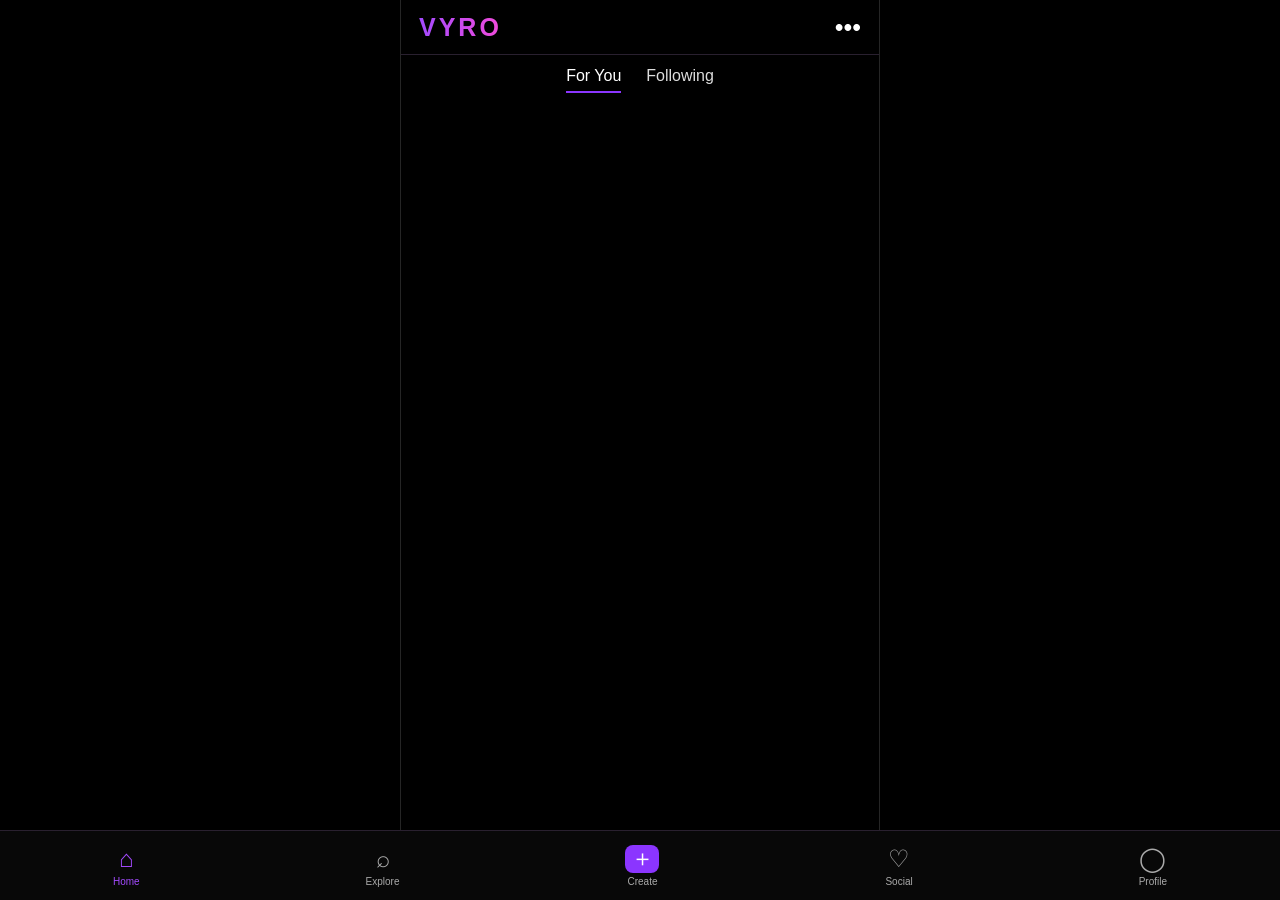
==== index.html @ 03684670 "Add files via upload" ====
<!DOCTYPE html>
<html lang="en">
<head>
  <meta charset="UTF-8">
  <meta name="viewport" content="width=device-width, initial-scale=1.0, viewport-fit=cover">
  <title>VYRO</title>
  <link rel="stylesheet" href="style.css">
  <link rel="stylesheet" href="auth.css">
</head>
<body class="booting logged-out">

  <header class="topbar">
    <h1>VYRO</h1>
    <button id="settingsBtn" aria-label="Settings">•••</button>
  </header>

  <main>
    <!-- LOG IN / SIGN UP -->
    <section id="auth" class="page">
      <h2 id="authTitle">Log in to VYRO</h2>
      <form id="authForm">
        <div id="authUsernameWrap" hidden>
          <label for="authUsername">Username</label>
          <input id="authUsername" autocomplete="username" placeholder="yourusername" maxlength="24">
        </div>
        <label for="authEmail">Email</label>
        <input id="authEmail" type="email" autocomplete="email" placeholder="you@example.com" required>
        <label for="authPassword">Password</label>
        <input id="authPassword" type="password" autocomplete="current-password" minlength="6" placeholder="At least 6 characters" required>
        <div id="authTermsWrap" hidden>
          <label class="terms">
            <input type="checkbox" id="authTerms">
            <span>I'm 13 or older and agree to the <a href="terms.html" target="_blank" rel="noopener">Terms and Privacy</a></span>
          </label>
        </div>
        <button class="primary-btn" id="authSubmit" type="submit">Log in</button>
        <p class="auth-msg" id="authMsg" role="status"></p>
        <button class="auth-switch" id="authToggle" type="button">Create an account</button>
        <button class="auth-switch" id="authForgot" type="button">Forgot password?</button>
      </form>
    </section>

    <!-- SET NEW PASSWORD (opened from the reset email) -->
    <section id="newPassword" class="page">
      <h2>Choose a new password</h2>
      <form id="newPassForm">
        <label for="newPass">New password</label>
        <input id="newPass" type="password" autocomplete="new-password" minlength="6" required>
        <button class="primary-btn" type="submit">Save password</button>
        <p class="auth-msg" id="newPassMsg" role="status"></p>
      </form>
    </section>

    <!-- HOME: FULL-SCREEN VIDEO FEED -->
    <section id="home" class="page active">
      <div class="feed-tabs">
        <span class="selected" data-feed="foryou">For You</span>
        <span data-feed="following">Following</span>
      </div>
      <div id="videoFeed" class="video-feed"></div>
    </section>

    <!-- EXPLORE: PHOTOS, CREATORS, TRENDS AND SOUNDS -->
    <section id="explore" class="page">
      <h2>Explore</h2>
      <input class="search" id="searchInput" placeholder="Search creators">

      <div class="explore-tabs">
        <button class="selected">All</button>
        <button>Videos</button>
        <button>Sounds</button>
        <button>Trends</button>
        <button>Creators</button>
      </div>

      <h3>Creators</h3>
      <div class="creator-list" id="creatorList"></div>

      <h3>New videos</h3>
      <div class="photo-grid" id="trendGrid"></div>

    </section>

    <!-- CREATE -->
    <section id="create" class="page center-page">
      <h2>Create on VYRO</h2>
      <input id="captionInput" placeholder="Add a caption (optional)" maxlength="150">
      <button class="primary-btn" id="uploadBtn">Upload Video</button>
      <button class="secondary-btn" id="liveBtn">Go Live</button>
      <input type="file" id="videoInput" accept="video/mp4,video/webm,video/quicktime" hidden>
    </section>

    <!-- SOCIAL -->
    <section id="social" class="page">
      <h2>Social</h2>
      <div class="social-tabs">
        <button class="selected">All</button>
        <button>Followers</button>
        <button>Likes</button>
        <button>Comments</button>
        <button>Reposts</button>
      </div>
      <div id="notifications"></div>

      <h3>Messages</h3>
      <p class="empty-note">Messages are coming soon.</p>
    </section>

    <!-- PROFILE -->
    <section id="profile" class="page">
      <div class="profile-header">
        <img src="https://i.pravatar.cc/150?img=32" alt="Your profile picture">
        <h2 id="displayName">VYRO User</h2>
        <p id="username">@user0</p>
        <p id="bio">Welcome to my VYRO profile.</p>
        <button class="secondary-btn" id="editProfileBtn">Edit Profile</button>
      </div>

      <div class="stats">
        <div><strong>0</strong><span>Following</span></div>
        <div><strong>0</strong><span>Followers</span></div>
        <div><strong>0</strong><span>Likes</span></div>
      </div>

      <h3>Your Videos</h3>
      <div class="photo-grid" id="profileGrid"></div>
    </section>

    <!-- EDIT PROFILE -->
    <section id="editProfile" class="page">
      <h2>Edit Profile</h2>
      <label>Display name</label>
      <input id="nameInput" placeholder="Your display name">
      <label>Username</label>
      <input id="usernameInput" placeholder="yourusername">
      <label>Bio</label>
      <textarea id="bioInput" placeholder="Write your bio" maxlength="200"></textarea>
      <button class="primary-btn" id="saveProfileBtn">Save Changes</button>
      <button class="secondary-btn" data-page="profile">Cancel</button>
    </section>

    <!-- OTHER PEOPLE'S PROFILES -->
    <section id="userProfile" class="page">
      <div class="profile-header">
        <img id="upAvatar" alt="">
        <h2 id="upName"></h2>
        <p id="upUsername"></p>
        <p id="upBio"></p>
        <button class="primary-btn" id="upFollow">Follow</button>
        <button class="secondary-btn" id="upBlock">Block</button>
      </div>
      <div class="stats" id="upStats">
        <div><strong>0</strong><span>Following</span></div>
        <div><strong>0</strong><span>Followers</span></div>
        <div><strong>0</strong><span>Videos</span></div>
      </div>
      <h3>Videos</h3>
      <div class="photo-grid" id="upGrid"></div>
      <button class="secondary-btn" id="upBack">Back</button>
    </section>

    <!-- BLOCKED ACCOUNTS -->
    <section id="blocked" class="page">
      <h2>Blocked Accounts</h2>
      <div id="blockedList"></div>
      <button class="secondary-btn" data-page="settings">Back</button>
    </section>

    <!-- SETTINGS -->
    <section id="settings" class="page">
      <h2>Settings</h2>
      <button class="setting-row" id="accountBtn">Account</button>
      <button class="setting-row" id="privacyBtn">Privacy and Terms</button>
      <button class="setting-row" id="blockedBtn" data-page="blocked">Blocked Accounts</button>
      <button class="setting-row" id="helpBtn">Help and Support</button>
      <button class="setting-row" id="logoutBtn">Log Out</button>
      <button class="setting-row danger" id="deleteAccountBtn">Delete My Account</button>
      <button class="secondary-btn" data-page="profile">Back</button>
    </section>
  </main>

  <!-- BOTTOM NAVIGATION -->
  <nav class="bottom-nav">
    <button class="nav-item active" data-page="home">
      <span class="nav-symbol">⌂</span>Home
    </button>
    <button class="nav-item" data-page="explore">
      <span class="nav-symbol">⌕</span>Explore
    </button>
    <button class="nav-item create-nav" data-page="create">
      <span class="nav-symbol">＋</span>Create
    </button>
    <button class="nav-item" data-page="social">
      <span class="nav-symbol">♡</span>Social<span class="badge" id="socialBadge" hidden></span>
    </button>
    <button class="nav-item" data-page="profile">
      <span class="nav-symbol">◯</span>Profile
    </button>
  </nav>

  <script src="https://cdn.jsdelivr.net/npm/@supabase/supabase-js@2.45.4/dist/umd/supabase.js"></script>
  <script src="config.js"></script>
  <script src="script.js"></script>
  <script src="backend.js"></script>
</body>
</html>
---- style.css ----
* {
  box-sizing: border-box;
  margin: 0;
  padding: 0;
}

:root {
  --black: #000;
  --white: #fff;
  --purple: #8b35ff;
  --pink: #e43dff;
  --muted: #aaa;
}

body {
  background: var(--black);
  color: var(--white);
  font-family: Arial, sans-serif;
  min-height: 100vh;
}

button, input, textarea {
  font: inherit;
}

button {
  cursor: pointer;
  color: var(--white);
  border: 0;
}

button:focus-visible,
input:focus-visible,
textarea:focus-visible {
  outline: 2px solid var(--pink);
  outline-offset: 2px;
}

.topbar {
  height: 55px;
  display: flex;
  align-items: center;
  justify-content: space-between;
  padding: 0 18px;
  background: #000;
  border-bottom: 1px solid #29202f;
  position: relative;
  z-index: 5;
}

.topbar h1 {
  font-size: 25px;
  letter-spacing: 3px;
  background: linear-gradient(90deg, #a34aff, #f34bdb);
  color: transparent;
  background-clip: text;
  -webkit-background-clip: text;
}

.topbar button {
  background: transparent;
  font-size: 25px;
}

main {
  padding-bottom: 70px;
}

.page {
  display: none;
  min-height: calc(100vh - 125px);
  padding: 18px;
}

.page.active {
  display: block;
}

h2 {
  margin-bottom: 18px;
}

h3 {
  margin: 22px 0 12px;
}

.primary-btn,
.secondary-btn {
  display: block;
  width: 100%;
  padding: 13px;
  margin-top: 12px;
  border-radius: 9px;
  font-weight: bold;
}

.primary-btn {
  background: linear-gradient(100deg, var(--purple), var(--pink));
}

.secondary-btn {
  background: #111;
  border: 1px solid var(--purple);
}

.center-page {
  display: none;
  flex-direction: column;
  justify-content: center;
  text-align: center;
}

.center-page.active {
  display: flex;
}

/* HOME VIDEO FEED */

#home {
  position: relative; /* anchors the feed tabs */
  padding: 0;
  height: calc(100dvh - 125px);
  min-height: 400px;
  overflow: hidden;
}

.feed-tabs {
  position: absolute;
  z-index: 2;
  top: 12px;
  left: 0;
  right: 0;
  display: flex;
  justify-content: center;
  gap: 25px;
  pointer-events: none;
  text-shadow: 0 1px 5px #000;
}

.feed-tabs span {
  color: #ddd;
  padding-bottom: 6px;
}

.feed-tabs .selected {
  color: #fff;
  border-bottom: 2px solid var(--purple);
}

.video-feed {
  height: 100%;
  overflow-y: auto;
  scroll-snap-type: y mandatory;
  scrollbar-width: none;
}

.video-feed::-webkit-scrollbar {
  display: none;
}

.video-card {
  height: 100%;
  min-height: 400px;
  width: 100%;
  position: relative;
  scroll-snap-align: start;
  overflow: hidden;
  background: #151515;
  cursor: pointer;
}

.video-card video,
.video-poster {
  position: absolute;
  inset: 0;
  width: 100%;
  height: 100%;
  object-fit: cover;
}

.video-card::after {
  content: "";
  position: absolute;
  inset: 35% 0 0;
  background: linear-gradient(transparent, rgba(0,0,0,.8));
  pointer-events: none;
}

/* Pause indicator shown after tapping a video */
.pause-icon {
  position: absolute;
  z-index: 2;
  top: 50%;
  left: 50%;
  transform: translate(-50%, -50%);
  font-size: 64px;
  opacity: 0;
  pointer-events: none;
  text-shadow: 0 2px 10px #000;
  transition: opacity .15s;
}

.video-card.paused .pause-icon {
  opacity: .85;
}

/* Sound toggle */
.mute-btn {
  position: absolute;
  z-index: 3;
  top: 48px;
  right: 12px;
  width: 38px;
  height: 38px;
  border-radius: 50%;
  background: rgba(0,0,0,.5);
  font-size: 18px;
  line-height: 38px;
  text-align: center;
}

.video-info {
  position: absolute;
  z-index: 2;
  bottom: 20px;
  left: 14px;
  right: 78px;
  text-shadow: 0 1px 4px #000;
}

.video-info strong {
  font-size: 15px;
}

.video-info p {
  font-size: 14px;
  margin-top: 9px;
  line-height: 1.4;
}

.follow-btn {
  display: inline-block;
  margin-left: 8px;
  padding: 6px 12px;
  border-radius: 6px;
  background: var(--purple);
  font-weight: bold;
}

.sound-name {
  margin-top: 12px;
  font-size: 12px;
}

.video-actions {
  position: absolute;
  z-index: 3;
  right: 12px;
  bottom: 24px;
  display: flex;
  flex-direction: column;
  align-items: center;
  gap: 16px;
}

.video-action {
  background: transparent;
  display: flex;
  flex-direction: column;
  align-items: center;
  gap: 3px;
  font-size: 12px;
}

.video-action img {
  width: 35px;
  height: 35px;
  object-fit: cover;
  border-radius: 50%;
  border: 2px solid white;
}

.action-symbol {
  font-size: 27px;
  line-height: 1;
}

.video-action.liked .action-symbol {
  color: #ff3b78;
}

.video-menu {
  position: absolute;
  z-index: 5;
  right: 10px;
  bottom: 90px;
  background: #19151e;
  border: 1px solid #553078;
  border-radius: 12px;
  padding: 8px;
  display: none;
  min-width: 155px;
}

.video-menu.open {
  display: block;
}

.video-menu button {
  display: block;
  width: 100%;
  text-align: left;
  padding: 10px;
  background: transparent;
}

/* EXPLORE */

.search,
input,
textarea {
  width: 100%;
  padding: 12px;
  border-radius: 8px;
  color: white;
  background: #151515;
  border: 1px solid #42304f;
  margin: 8px 0 14px;
}

.explore-tabs,
.social-tabs {
  display: flex;
  gap: 8px;
  overflow-x: auto;
  padding-bottom: 8px;
}

.explore-tabs button,
.social-tabs button {
  white-space: nowrap;
  background: #171717;
  border-radius: 20px;
  padding: 9px 13px;
}

.explore-tabs button.selected,
.social-tabs button.selected {
  background: var(--purple);
}

.creator-list,
.sound-list {
  display: flex;
  gap: 14px;
  overflow-x: auto;
}

.creator {
  text-align: center;
  min-width: 75px;
  font-size: 12px;
}

.creator img {
  width: 65px;
  height: 65px;
  border-radius: 50%;
  object-fit: cover;
  border: 2px solid var(--purple);
  margin-bottom: 6px;
}

.photo-grid {
  display: grid;
  grid-template-columns: repeat(3, 1fr);
  gap: 4px;
}

.photo-grid img,
.photo-grid video {
  width: 100%;
  aspect-ratio: 1;
  object-fit: cover;
  background: #171717;
}

.empty-note {
  grid-column: 1 / -1;
  color: var(--muted);
  font-size: 14px;
  padding: 10px 0;
}

.sound {
  min-width: 140px;
  padding: 12px;
  background: #171717;
  border-radius: 9px;
  font-size: 13px;
}

/* SOCIAL */

.message {
  display: flex;
  align-items: center;
  gap: 12px;
  padding: 14px 0;
  border-bottom: 1px solid #292929;
}

.message img {
  width: 45px;
  height: 45px;
  border-radius: 50%;
}

/* PROFILE */

.profile-header {
  text-align: center;
}

.profile-header > img {
  width: 95px;
  height: 95px;
  border-radius: 50%;
  object-fit: cover;
  border: 2px solid var(--purple);
  margin-bottom: 12px;
}

.profile-header p {
  color: var(--muted);
  margin: 7px 0;
}

.stats {
  display: flex;
  justify-content: space-around;
  text-align: center;
  padding: 22px 0;
  margin: 18px 0;
  border-top: 1px solid #292929;
  border-bottom: 1px solid #292929;
}

.stats div {
  display: flex;
  flex-direction: column;
  gap: 6px;
}

.stats span {
  color: var(--muted);
  font-size: 12px;
}

/* EDIT PROFILE AND SETTINGS */

label {
  display: block;
  margin-top: 12px;
}

.setting-row {
  width: 100%;
  text-align: left;
  background: #141414;
  border-bottom: 1px solid #292929;
  padding: 17px;
}

/* BOTTOM NAVIGATION */

.bottom-nav {
  position: fixed;
  z-index: 10;
  bottom: 0;
  left: 0;
  right: 0;
  height: 70px;
  background: #080808;
  border-top: 1px solid #29202f;
  display: flex;
  justify-content: space-around;
  align-items: center;
}

.nav-item {
  background: transparent;
  color: #aaa;
  display: flex;
  flex-direction: column;
  align-items: center;
  gap: 3px;
  font-size: 10px;
}

.nav-symbol {
  font-size: 24px;
}

.nav-item.active {
  color: #a44bff;
}

.create-nav .nav-symbol {
  background: var(--purple);
  color: white;
  width: 34px;
  height: 28px;
  border-radius: 8px;
  font-size: 23px;
  line-height: 27px;
}

@media (min-width: 700px) {
  body {
    max-width: 480px;
    margin: auto;
    border-left: 1px solid #252525;
    border-right: 1px solid #252525;
  }
}
---- auth.css ----
/* Hide the app until we know whether someone is logged in */
body.booting main,
body.booting .bottom-nav {
  visibility: hidden;
}

body.logged-out .bottom-nav,
body.logged-out #settingsBtn {
  display: none;
}

body.logged-out main {
  padding-bottom: 0;
}

#auth {
  max-width: 380px;
  margin: 0 auto;
  padding-top: 40px;
}

.auth-switch {
  background: transparent;
  text-decoration: underline;
  color: var(--muted);
}

.auth-msg {
  margin-top: 14px;
  min-height: 1.3em;
  font-size: 14px;
  color: #ddd;
}

.primary-btn:disabled {
  opacity: .6;
  cursor: wait;
}

.feed-empty {
  height: 100%;
  display: flex;
  align-items: center;
  justify-content: center;
  text-align: center;
  padding: 30px;
  color: var(--muted);
}

[hidden] {
  display: none !important;
}

.auth-switch {
  display: block;
  margin-top: 10px;
}

.terms {
  display: flex;
  align-items: flex-start;
  gap: 8px;
  margin-top: 14px;
  font-size: 13px;
  color: #ddd;
}

.terms input {
  width: auto;
  margin: 2px 0 0;
  padding: 0;
}

.terms a {
  color: #c58bff;
}

.feed-tabs span {
  pointer-events: auto;
  cursor: pointer;
}

/* Hide features that are not built yet when the real backend is on */
body.live .explore-tabs,
body.live .social-tabs,
body.live #liveBtn {
  display: none;
}

body.recovering .bottom-nav,
body.recovering #settingsBtn {
  display: none;
}

.nav-item {
  position: relative;
}

.badge {
  position: absolute;
  top: -2px;
  right: -6px;
  min-width: 16px;
  height: 16px;
  padding: 0 4px;
  border-radius: 8px;
  background: #ff3b78;
  color: #fff;
  font-size: 10px;
  line-height: 16px;
  text-align: center;
}

.danger {
  color: #ff6b8b;
}

.grow {
  flex: 1;
}

.message .unblock {
  width: auto;
  margin: 0;
  padding: 8px 14px;
}

.creator {
  cursor: pointer;
}

.video-card:focus-visible {
  outline: 2px solid var(--pink);
  outline-offset: -2px;
}

/* Phone notches and home bars */
.topbar {
  height: calc(55px + env(safe-area-inset-top, 0px));
  padding-top: env(safe-area-inset-top, 0px);
}

.bottom-nav {
  height: calc(70px + env(safe-area-inset-bottom, 0px));
  padding-bottom: env(safe-area-inset-bottom, 0px);
}

main {
  padding-bottom: calc(70px + env(safe-area-inset-bottom, 0px));
}

#home {
  height: calc(100dvh - 125px - env(safe-area-inset-top, 0px) - env(safe-area-inset-bottom, 0px));
}

/* Side column: profile, like, comment, repost, share, settings, sound */
.video-actions {
  gap: 12px;
  bottom: 16px;
}

.video-menu {
  right: 68px;
  bottom: 20px;
}

.sound-action {
  position: relative;
  margin-top: 4px;
}

.sound-disc {
  width: 40px;
  height: 40px;
  border-radius: 50%;
  display: flex;
  align-items: center;
  justify-content: center;
  font-size: 17px;
  border: 7px solid #111;
  background: linear-gradient(135deg, var(--purple), var(--pink));
  animation: vyro-spin 4s linear infinite;
}

.video-card.paused .sound-disc,
.sound-action.muted .sound-disc {
  animation-play-state: paused;
}

.sound-action.muted .sound-disc {
  opacity: .55;
}

.sound-action.muted::after {
  content: "";
  position: absolute;
  top: -2px;
  left: 50%;
  width: 3px;
  height: 44px;
  margin-left: -1px;
  border-radius: 2px;
  background: #fff;
  box-shadow: 0 0 3px #000;
  transform: rotate(45deg);
}

@keyframes vyro-spin {
  to { transform: rotate(360deg); }
}

@media (prefers-reduced-motion: reduce) {
  .sound-disc { animation: none; }
}
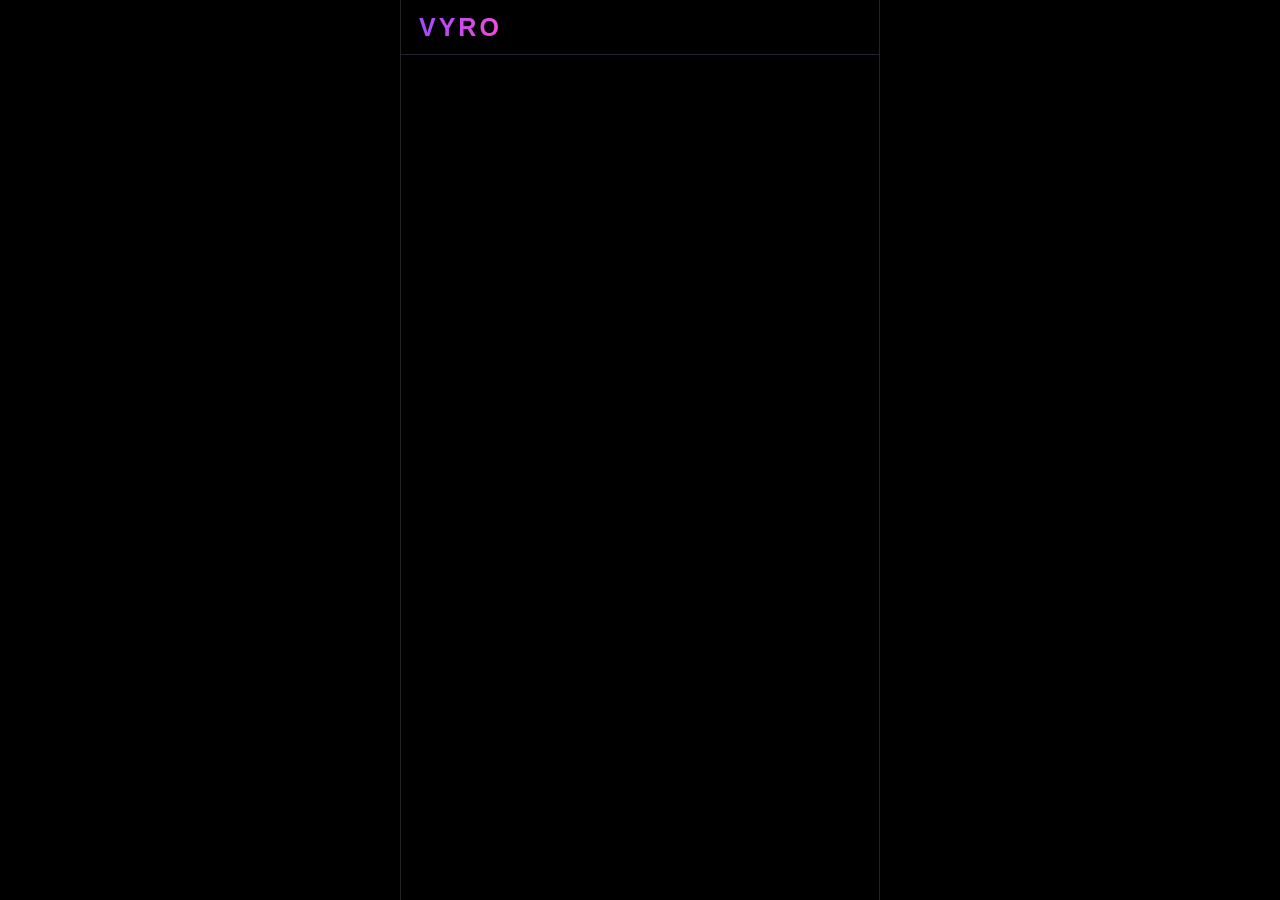
==== commit 515ec218: "Add files via upload" ====
--- a/index.html
+++ b/index.html
@@ -6,6 +6,25 @@
   <title>VYRO</title>
   <link rel="stylesheet" href="style.css">
   <link rel="stylesheet" href="auth.css">
+  <script>
+    window.vyroBanner = function (text) {
+      var el = document.getElementById("vyroBanner");
+      if (!el) {
+        el = document.createElement("div");
+        el.id = "vyroBanner";
+        el.setAttribute("style", "position:fixed;top:0;left:0;right:0;z-index:9999;background:#7a1030;color:#fff;padding:12px 14px;font:13px Arial,sans-serif;white-space:pre-wrap;");
+        el.onclick = function () { el.remove(); };
+        document.body.appendChild(el);
+      }
+      el.textContent = "Problem: " + text + "  (tap to close)";
+    };
+    window.addEventListener("error", function (e) {
+      vyroBanner((e.message || "Error") + " (" + String(e.filename || "").split("/").pop() + ":" + e.lineno + ")");
+    });
+    window.addEventListener("unhandledrejection", function (e) {
+      vyroBanner(String((e.reason && e.reason.message) || e.reason));
+    });
+  </script>
 </head>
 <body class="booting logged-out">
 
@@ -40,7 +59,20 @@
       </form>
     </section>
 
-    <!-- SET NEW PASSWORD (opened from the reset email) -->
+    <!-- ENTER THE CODE FROM THE EMAIL -->
+    <section id="verifyCode" class="page">
+      <h2>Enter your code</h2>
+      <form id="codeForm">
+        <label for="codeInput">Code from your email</label>
+        <input id="codeInput" inputmode="numeric" autocomplete="one-time-code" maxlength="10" required>
+        <button class="primary-btn" id="codeSubmit" type="submit">Verify</button>
+        <p class="auth-msg" id="codeMsg" role="status"></p>
+        <button class="auth-switch" id="codeResend" type="button">Resend code</button>
+        <button class="auth-switch" id="codeBack" type="button">Back</button>
+      </form>
+    </section>
+
+    <!-- SET NEW PASSWORD (after the reset code) -->
     <section id="newPassword" class="page">
       <h2>Choose a new password</h2>
       <form id="newPassForm">
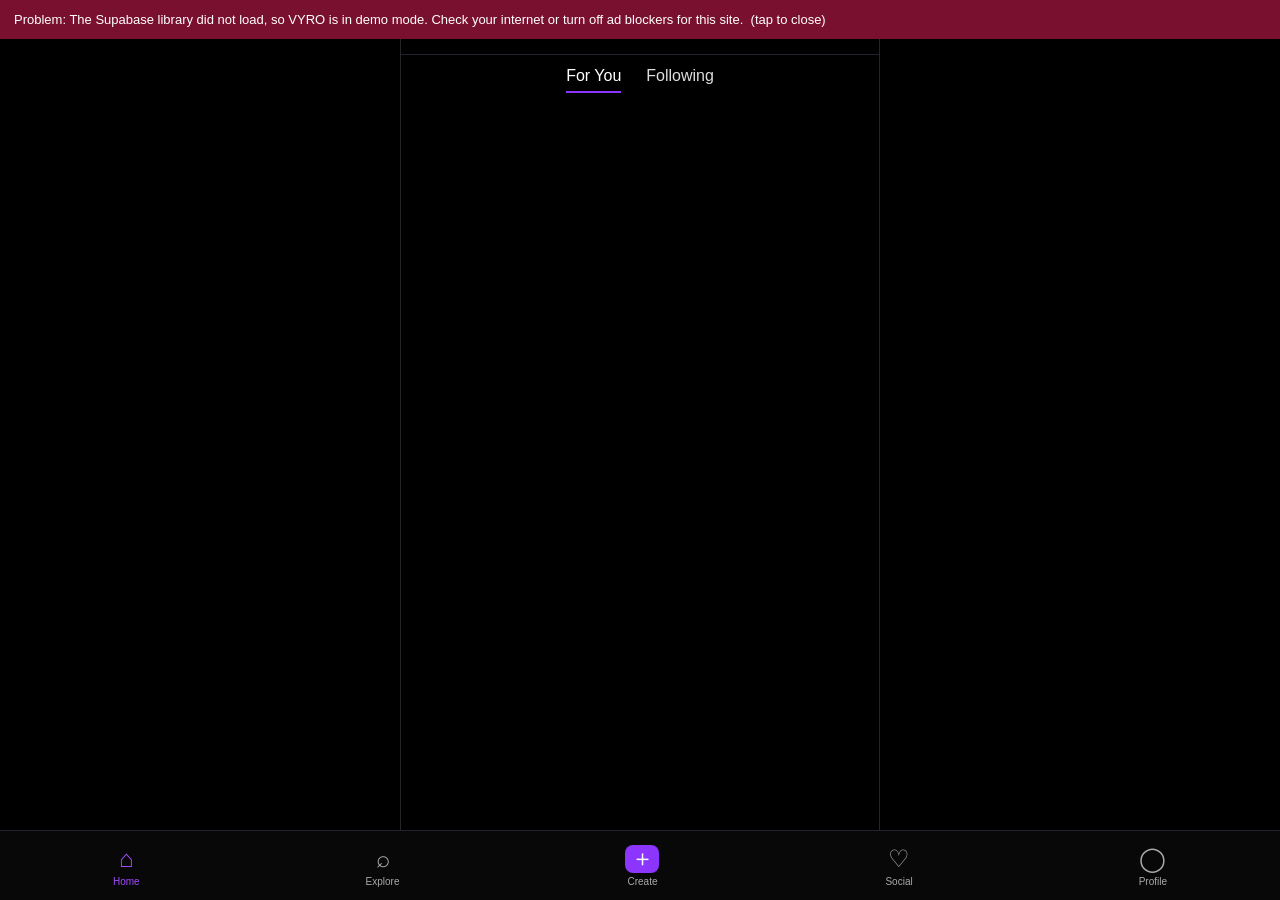
==== commit bf0e3cd1: "Add files via upload" ====
--- a/index.html
+++ b/index.html
@@ -8,6 +8,7 @@
   <link rel="stylesheet" href="auth.css">
   <script>
     window.vyroBanner = function (text) {
+      if (!document.body) return;
       var el = document.getElementById("vyroBanner");
       if (!el) {
         el = document.createElement("div");
@@ -24,6 +25,18 @@
     window.addEventListener("unhandledrejection", function (e) {
       vyroBanner(String((e.reason && e.reason.message) || e.reason));
     });
+    setTimeout(function () {
+      if (!document.body.classList.contains("booting")) return;
+      document.body.classList.remove("booting");
+      if (typeof createCard !== "function") {
+        vyroBanner("script.js did not load or crashed. Check that every file was uploaded to GitHub.");
+      } else if (!window.vyroBackend) {
+        vyroBanner("backend.js did not start. Check that config.js and backend.js were uploaded.");
+      } else {
+        vyroBanner("VYRO took too long to start. Reload the page.");
+      }
+      if (typeof showPage === "function" && !document.querySelector(".page.active")) showPage("auth");
+    }, 9000);
   </script>
 </head>
 <body class="booting logged-out">
@@ -35,7 +48,7 @@
 
   <main>
     <!-- LOG IN / SIGN UP -->
-    <section id="auth" class="page">
+    <section id="auth" class="page active">
       <h2 id="authTitle">Log in to VYRO</h2>
       <form id="authForm">
         <div id="authUsernameWrap" hidden>
@@ -84,7 +97,7 @@
     </section>
 
     <!-- HOME: FULL-SCREEN VIDEO FEED -->
-    <section id="home" class="page active">
+    <section id="home" class="page">
       <div class="feed-tabs">
         <span class="selected" data-feed="foryou">For You</span>
         <span data-feed="following">Following</span>
--- a/auth.css
+++ b/auth.css
@@ -2,6 +2,11 @@
 body.booting main,
 body.booting .bottom-nav {
   visibility: hidden;
+  animation: vyro-reveal 0s 4s forwards;
+}
+
+@keyframes vyro-reveal {
+  to { visibility: visible; }
 }
 
 body.logged-out .bottom-nav,
